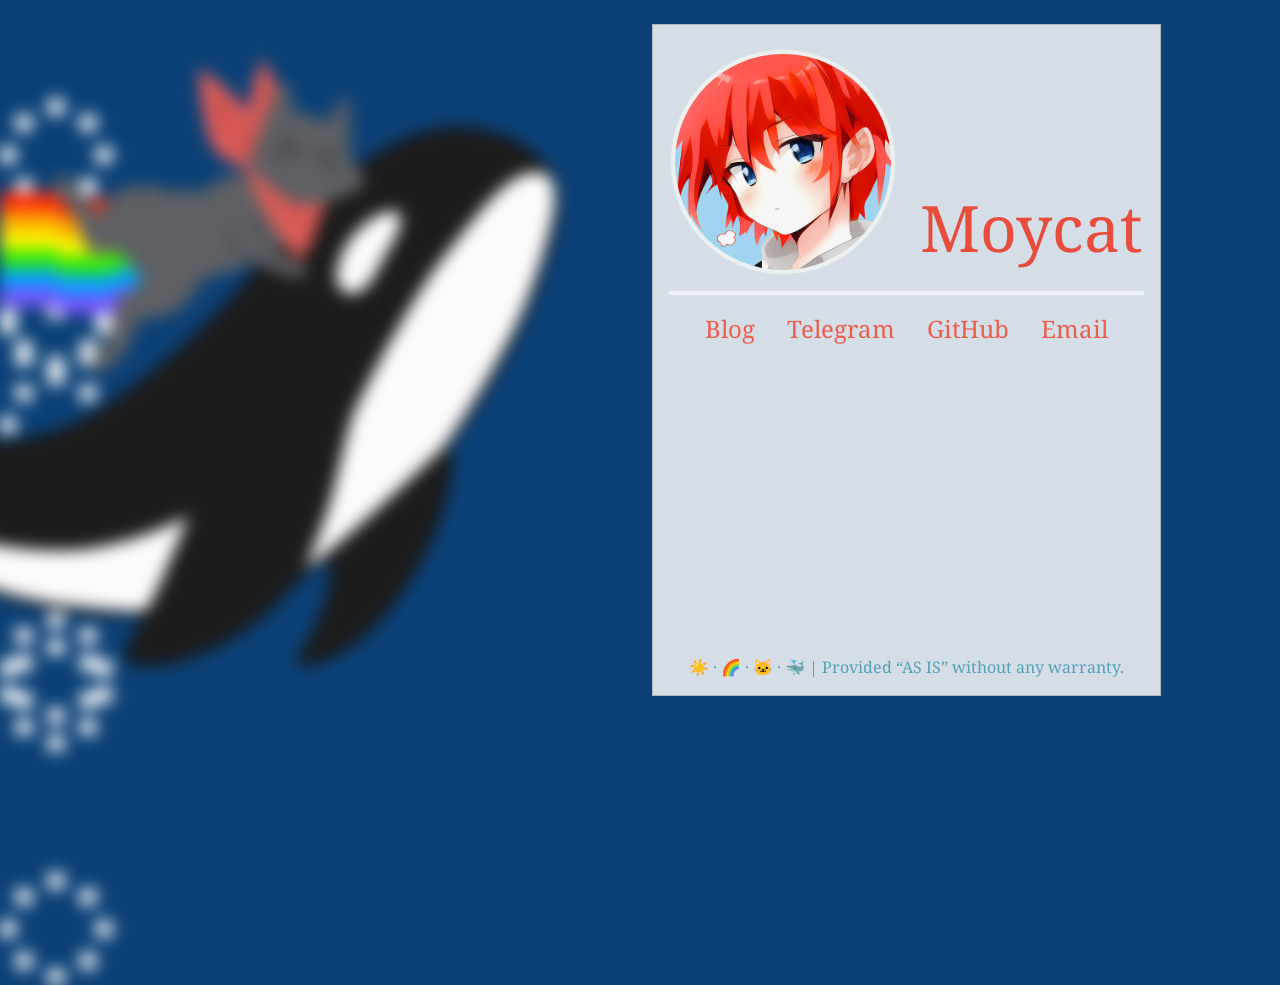
==== index.html @ 17f54705 "reduce js by 2 lines" ====
<!DOCTYPE html>
<html lang="zh-cmn-Hans">
<head>
  <meta charset="UTF-8">
  <meta http-equiv="X-UA-Compatible" content="IE=edge,chrome=1">
  <title>末影随想</title>
  <meta name="apple-mobile-web-app-capable" content="yes">
  <meta name="viewport" content="width=device-width, initial-scale=1, maximum-scale=1, user-scalable=no"/>
  <link rel="apple-touch-icon" sizes="180x180" href="/apple-touch-icon.png">
  <link rel="icon" type="image/png" sizes="32x32" href="/favicon-32x32.png">
  <link rel="icon" type="image/png" sizes="16x16" href="/favicon-16x16.png">
  <link rel="manifest" href="/site.webmanifest">
  <link rel="mask-icon" href="/safari-pinned-tab.svg" color="#e74c3c">
  <meta name="theme-color" content="#e74c3c">
  <link rel="stylesheet" href="/css/bootstrap.min.css"/>
  <link rel="stylesheet" href="/css/style.css"/>
  <link rel="stylesheet" href="/css/neko.css"/>
  <link rel="stylesheet" href="/css/star.css"/>
  <script type='text/javascript' src='/js/bootstrap.bundle.min.js'></script>
  <script type='text/javascript' src='/js/parallax.min.js'></script>
</head>
<body>
<div id="container" class="container-fluid">
  <div class="row h-100">
    <div class="col-xl-5 col-md-6 col-sm-6 col offset-sm-6">
      <div class="h-100 d-flex flex-column">
        <div class="card mt-4 pt-2 mb-4 h-100">
          <div class="card-body d-flex flex-column">
            <div class="row justify-content-center align-items-end">
              <div class="col-md-6 col-8">
                <img id="avatar" src="/img/avatar.webp" class="rounded-circle img-thumbnail"
                     alt="Moycat">
              </div>
              <div class="w-100 d-lg-none"></div>
              <div class="col-md-auto col-12">
                <h1 id="id" class="text-center">Moycat</h1>
              </div>
            </div>
            <hr class="border border-light border-2 opacity-75">
            <div class="row">
              <div class="col">
                <nav class="nav flex-column flex-lg-row justify-content-center">
                  <a class="nav-link pt-0" href="https://blog.moy.cat" target="_self">Blog</a>
                  <a class="nav-link pt-0" href="https://t.me/moycat" target="_blank">Telegram</a>
                  <a class="nav-link pt-0" href="https://github.com/moycat" target="_blank">GitHub</a>
                  <a class="nav-link pt-0" href="mailto:i@moy.cat">Email</a>
                </nav>
              </div>
            </div>
            <div class="row mt-auto">
              <div class="col">
                <p class="text-center mt-3 mb-0 note">
                  <span>☀️ · 🌈 · 🐱 · 🐳</span>
                  <span class="d-none d-lg-inline"> | </span>
                  <span class="w-100 d-block d-lg-none"></span>
                  <span>Provided “AS IS” without any warranty.</span>
                </p>
              </div>
            </div>
          </div>
        </div>
      </div>
    </div>
  </div>
</div>
<div id="background">
  <div id="neko">
    <div id="neko-inner">
      <div id="d" data-depth="0.1">
        <img id="rainbow" src="/img/rainbow.webp" alt="Rainbow"/>
      </div>
      <img id="orca" class="orca-cat" src="/img/orca.webp" alt="Orca" data-depth="0.1"/>
      <img id="sakamoto" class="orca-cat" src="/img/sakamoto.webp" alt="Sakamoto" data-depth="0.1"/>
    </div>
  </div>
  <div id="stars">
    <div class="star" data-depth="0.15"><span></span></div>
    <div class="star" data-depth="0.15"><span></span></div>
    <div class="star" data-depth="0.15"><span></span></div>
    <div class="star" data-depth="0.15"><span></span></div>
    <div class="star" data-depth="0.15"><span></span></div>
    <div class="star" data-depth="0.15"><span></span></div>
    <div class="star" data-depth="0.15"><span></span></div>
    <div class="star" data-depth="0.15"><span></span></div>
    <div class="star" data-depth="0.15"><span></span></div>
    <div class="star" data-depth="0.15"><span></span></div>
  </div>
</div>
<script>
    if (!/^((?!chrome|android).)*safari/i.test(navigator.userAgent)) {
        new Parallax(document.getElementById('stars'));
        new Parallax(document.getElementById('neko-inner'));
    }
</script>
</body>
</html>
---- css/style.css ----
body {
    font-family: "noto serif", SimSun, serif;
    background-color: #0c4177;
    touch-action: pan-x pan-y;
    overflow: hidden;
}

#container {
    height: 80vh;
}

#background {
    filter: blur(8px);
    position: absolute;
    top: 0;
    left: 0;
    z-index: -100;
}

#avatar {
    background-color: #ECF0F1;
    transition: all 300ms ease-out;
}

#avatar:hover {
    transform: translate(0, -0.5rem);
    transition: all 300ms ease-in;
}

#id {
    color: #e74c3c;
    font-size: 4rem;
    font-weight: 300;
}

.card {
    background-color: rgba(250, 250, 250, .85);
    border-radius: 0 !important;
}

.nav-link, .nav-link:visited {
    color: #eb5e4e;
    font-size: 1.5rem;
}

.nav-link:hover {
    color: #ff5f4e;
}

.note {
    color: #53a1b8;
}

@media (max-width: 992px) {
    #id {
        font-size: 3.6rem;
    }
}

@media (max-width: 768px) {
    #id {
        font-size: 3rem;
    }
}

@media (max-width: 576px) {
    #id {
        font-size: 4rem;
    }
}

@font-face {
    font-family: 'Noto Serif';
    font-style: normal;
    font-weight: 400;
    font-display: swap;
    src: url(/font/NotoSerif.woff2) format('woff2');
}
---- css/neko.css ----
#neko {
    position: absolute;
}

#neko-inner {
    position: absolute;
    height: 100vh;
    width: 100vw;
}

#rainbow {
    height: 400px;
    top: 15px;
    left: 0;
    position: absolute;
    animation: 3s roll linear infinite normal;
}

.orca-cat {
    position: absolute;
    width: 960px;
    top: 60px !important;
    left: -400px !important;
}

#orca {
    z-index: 10;
}

#sakamoto {
    z-index: 20;
}

#d {
    position: absolute;
    top: 0 !important;
    left: 0 !important;
    height: 400px;
    clip-path: polygon(-100px 0, 150px 0, 150px 100%, -100px 100%);
    z-index: 15;
}

@media (max-width: 1200px) {
    #neko {
        transform: scale(0.85);
    }

    .orca-cat {
        left: -400px !important;
    }
}

@media (max-width: 992px) {
    #neko {
        transform: scale(0.75);
    }
}

@media (max-width: 768px) {
    #neko {
        transform: scale(0.6);
    }
}

@media (max-width: 576px) {
    #neko {
        transform: scale(0.5);
    }

    #d {
        top: 100vh !important;
        left: -300px !important;
        clip-path: polygon(0 0, 450px 0, 450px 100%, 0 100%);
    }

    .orca-cat {
        top: calc(100vh + 60px) !important;
        left: -400px !important;
    }
}

@keyframes roll {
    0% {
        transform: translate(0, 0);
    }
    100% {
        transform: translate(-50%, 0);
    }
}
---- css/star.css ----
#stars {
    position: absolute;
    width: 100vw;
    height: 100vh;
    z-index: -1;
}

.star {
    position: absolute !important;
    width: 112px;
    height: 112px;
    overflow: hidden;
    animation: star-fly 8s linear infinite normal;
}

.star span {
    position: absolute;
    left: 0;
    width: 448px;
    height: 112px;
    background-image: linear-gradient(to right, rgba(0, 0, 0, 0) 0%, rgba(0, 0, 0, 0) 48px, #ffffff 48px, #ffffff 64px, rgba(0, 0, 0, 0) 64px, rgba(0, 0, 0, 0) 448px), linear-gradient(to right, rgba(0, 0, 0, 0) 0%, rgba(0, 0, 0, 0) 48px, #ffffff 48px, #ffffff 64px, rgba(0, 0, 0, 0) 64px, rgba(0, 0, 0, 0) 448px), linear-gradient(to right, rgba(0, 0, 0, 0) 0%, rgba(0, 0, 0, 0) 16px, #ffffff 16px, #ffffff 32px, rgba(0, 0, 0, 0) 32px, rgba(0, 0, 0, 0) 80px, #ffffff 80px, #ffffff 96px, rgba(0, 0, 0, 0) 96px, rgba(0, 0, 0, 0) 160px, #ffffff 160px, #ffffff 176px, rgba(0, 0, 0, 0) 176px, rgba(0, 0, 0, 0) 272px, #ffffff 272px, #ffffff 288px, rgba(0, 0, 0, 0) 288px, rgba(0, 0, 0, 0) 448px), linear-gradient(to right, rgba(0, 0, 0, 0) 0%, rgba(0, 0, 0, 0) 16px, #ffffff 16px, #ffffff 32px, rgba(0, 0, 0, 0) 32px, rgba(0, 0, 0, 0) 80px, #ffffff 80px, #ffffff 96px, rgba(0, 0, 0, 0) 96px, rgba(0, 0, 0, 0) 160px, #ffffff 160px, #ffffff 176px, rgba(0, 0, 0, 0) 176px, rgba(0, 0, 0, 0) 272px, #ffffff 272px, #ffffff 288px, rgba(0, 0, 0, 0) 288px, rgba(0, 0, 0, 0) 448px), linear-gradient(to right, rgba(0, 0, 0, 0) 0%, rgba(0, 0, 0, 0) 272px, #ffffff 272px, #ffffff 288px, rgba(0, 0, 0, 0) 288px, rgba(0, 0, 0, 0) 448px), linear-gradient(to right, rgba(0, 0, 0, 0) 0%, rgba(0, 0, 0, 0) 272px, #ffffff 272px, #ffffff 288px, rgba(0, 0, 0, 0) 288px, rgba(0, 0, 0, 0) 448px), linear-gradient(to right, #ffffff 0%, #ffffff 16px, rgba(0, 0, 0, 0) 16px, rgba(0, 0, 0, 0) 96px, #ffffff 96px, #ffffff 112px, rgba(0, 0, 0, 0) 112px, rgba(0, 0, 0, 0) 128px, #ffffff 128px, #ffffff 144px, rgba(0, 0, 0, 0) 144px, rgba(0, 0, 0, 0) 160px, #ffffff 160px, #ffffff 176px, rgba(0, 0, 0, 0) 176px, rgba(0, 0, 0, 0) 192px, #ffffff 192px, #ffffff 208px, rgba(0, 0, 0, 0) 208px, rgba(0, 0, 0, 0) 240px, #ffffff 240px, #ffffff 272px, rgba(0, 0, 0, 0) 272px, rgba(0, 0, 0, 0) 288px, #ffffff 288px, #ffffff 320px, rgba(0, 0, 0, 0) 320px, rgba(0, 0, 0, 0) 384px, #ffffff 384px, #ffffff 400px, rgba(0, 0, 0, 0) 400px, rgba(0, 0, 0, 0) 448px), linear-gradient(to right, #ffffff 0%, #ffffff 16px, rgba(0, 0, 0, 0) 16px, rgba(0, 0, 0, 0) 96px, #ffffff 96px, #ffffff 112px, rgba(0, 0, 0, 0) 112px, rgba(0, 0, 0, 0) 128px, #ffffff 128px, #ffffff 144px, rgba(0, 0, 0, 0) 144px, rgba(0, 0, 0, 0) 160px, #ffffff 160px, #ffffff 176px, rgba(0, 0, 0, 0) 176px, rgba(0, 0, 0, 0) 192px, #ffffff 192px, #ffffff 208px, rgba(0, 0, 0, 0) 208px, rgba(0, 0, 0, 0) 240px, #ffffff 240px, #ffffff 272px, rgba(0, 0, 0, 0) 272px, rgba(0, 0, 0, 0) 288px, #ffffff 288px, #ffffff 320px, rgba(0, 0, 0, 0) 320px, rgba(0, 0, 0, 0) 384px, #ffffff 384px, #ffffff 400px, rgba(0, 0, 0, 0) 400px, rgba(0, 0, 0, 0) 448px), linear-gradient(to right, rgba(0, 0, 0, 0) 0%, rgba(0, 0, 0, 0) 272px, #ffffff 272px, #ffffff 288px, rgba(0, 0, 0, 0) 288px, rgba(0, 0, 0, 0) 448px), linear-gradient(to right, rgba(0, 0, 0, 0) 0%, rgba(0, 0, 0, 0) 272px, #ffffff 272px, #ffffff 288px, rgba(0, 0, 0, 0) 288px, rgba(0, 0, 0, 0) 448px), linear-gradient(to right, rgba(0, 0, 0, 0) 0%, rgba(0, 0, 0, 0) 16px, #ffffff 16px, #ffffff 32px, rgba(0, 0, 0, 0) 32px, rgba(0, 0, 0, 0) 80px, #ffffff 80px, #ffffff 96px, rgba(0, 0, 0, 0) 96px, rgba(0, 0, 0, 0) 160px, #ffffff 160px, #ffffff 176px, rgba(0, 0, 0, 0) 176px, rgba(0, 0, 0, 0) 272px, #ffffff 272px, #ffffff 288px, rgba(0, 0, 0, 0) 288px, rgba(0, 0, 0, 0) 448px), linear-gradient(to right, rgba(0, 0, 0, 0) 0%, rgba(0, 0, 0, 0) 16px, #ffffff 16px, #ffffff 32px, rgba(0, 0, 0, 0) 32px, rgba(0, 0, 0, 0) 80px, #ffffff 80px, #ffffff 96px, rgba(0, 0, 0, 0) 96px, rgba(0, 0, 0, 0) 160px, #ffffff 160px, #ffffff 176px, rgba(0, 0, 0, 0) 176px, rgba(0, 0, 0, 0) 272px, #ffffff 272px, #ffffff 288px, rgba(0, 0, 0, 0) 288px, rgba(0, 0, 0, 0) 448px), linear-gradient(to right, rgba(0, 0, 0, 0) 0%, rgba(0, 0, 0, 0) 48px, #ffffff 48px, #ffffff 64px, rgba(0, 0, 0, 0) 64px, rgba(0, 0, 0, 0) 448px), linear-gradient(to right, rgba(0, 0, 0, 0) 0%, rgba(0, 0, 0, 0) 48px, #ffffff 48px, #ffffff 64px, rgba(0, 0, 0, 0) 64px, rgba(0, 0, 0, 0) 448px);
    background-position: 0 0, 0 8px, 0 16px, 0 24px, 0 32px, 0 40px, 0 48px, 0 56px, 0 64px, 0 72px, 0 80px, 0 88px, 0 96px, 0 104px, 0 112px;
    background-size: 448px 8px;
    background-repeat: no-repeat;
    animation: star 600ms step-start infinite alternate;
}

@media (max-width: 992px) {
    .star:nth-child(9), .star:nth-child(10) {
        display: none;
    }
}

@media (max-width: 768px) {
    .star:nth-child(8) {
        display: none;
    }
}

@media (max-width: 576px) {
    #stars {
        transform: scale(0.8);
    }

    .star {
        animation-duration: 4s;
    }

    .star:nth-child(6) {
        top: 107vh !important;
    }

    .star:nth-child(7) {
        top: 111vh !important;
    }
}

.star:nth-child(1) {
    animation-delay: -0.8s;
    top: 97vh !important;
}

.star:nth-child(1) span {
    animation-delay: -585ms;
}

.star:nth-child(2) {
    animation-delay: -7.2s;
    top: 68vh !important;
}

.star:nth-child(2) span {
    animation-delay: -97ms;
}

.star:nth-child(3) {
    animation-delay: -4.3s;
    top: 11vh !important;
}

.star:nth-child(3) span {
    animation-delay: -530ms;
}

.star:nth-child(4) {
    animation-delay: -5.9s;
    top: 50vh !important;
}

.star:nth-child(4) span {
    animation-delay: -412ms;
}

.star:nth-child(5) {
    animation-delay: -7.5s;
    top: 30vh !important;
}

.star:nth-child(5) span {
    animation-delay: -500ms;
}

.star:nth-child(6) {
    animation-delay: -2.4s;
    top: 71vh !important;
}

.star:nth-child(6) span {
    animation-delay: -517ms;
}

.star:nth-child(7) {
    animation-delay: -1.7s;
    top: 11vh !important;
}

.star:nth-child(7) span {
    animation-delay: -297ms;
}

.star:nth-child(8) {
    animation-delay: -3.7s;
    top: 29vh !important;
}

.star:nth-child(8) span {
    animation-delay: -442ms;
}

.star:nth-child(9) {
    animation-delay: -4.8s;
    top: 41vh !important;
}

.star:nth-child(9) span {
    animation-delay: -38ms;
}

.star:nth-child(10) {
    animation-delay: -1s;
    top: 23vh !important;
}

.star:nth-child(10) span {
    animation-delay: -421ms;
}

@keyframes star {
    0%, 16.6% {
        left: 0;
    }
    16.7%, 49.9% {
        left: -112px;
    }
    50%, 83.2% {
        left: -224px;
    }
    83.3%, 100% {
        left: -336px;
    }
}

@keyframes star-fly {
    0% {
        left: 100vw;
    }
    100% {
        left: -112px;
    }
}
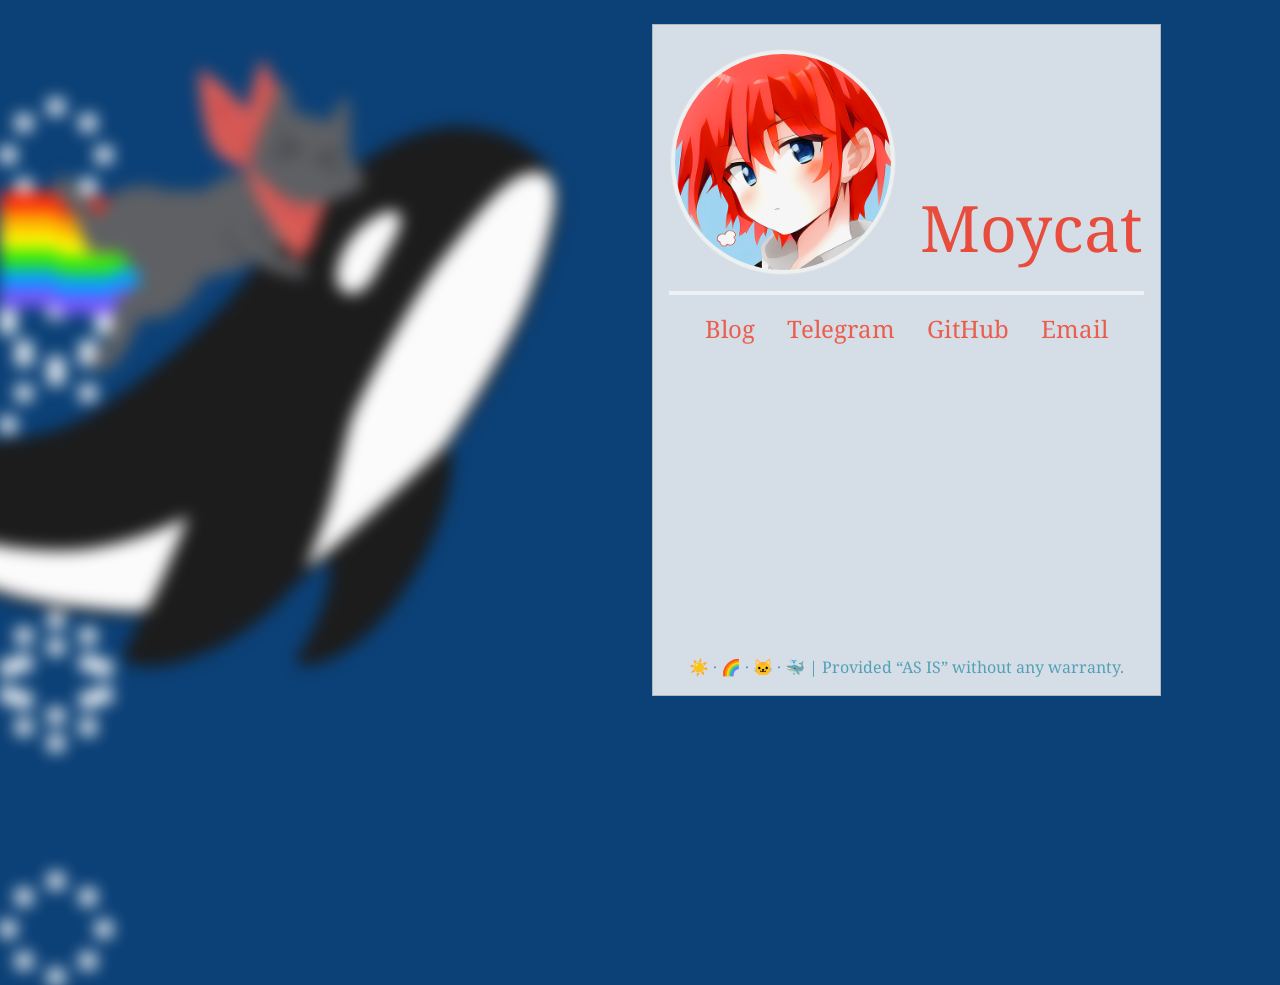
==== commit d993383f: "fix bugs on iOS" ====
--- a/index.html
+++ b/index.html
@@ -1,9 +1,9 @@
 <!DOCTYPE html>
-<html lang="zh-cmn-Hans">
+<html lang="en">
 <head>
   <meta charset="UTF-8">
   <meta http-equiv="X-UA-Compatible" content="IE=edge,chrome=1">
-  <title>末影随想</title>
+  <title>Moycat’s Home</title>
   <meta name="apple-mobile-web-app-capable" content="yes">
   <meta name="viewport" content="width=device-width, initial-scale=1, maximum-scale=1, user-scalable=no"/>
   <link rel="apple-touch-icon" sizes="180x180" href="/apple-touch-icon.png">
@@ -11,7 +11,7 @@
   <link rel="icon" type="image/png" sizes="16x16" href="/favicon-16x16.png">
   <link rel="manifest" href="/site.webmanifest">
   <link rel="mask-icon" href="/safari-pinned-tab.svg" color="#e74c3c">
-  <meta name="theme-color" content="#e74c3c">
+  <meta name="theme-color" content="#0c4177">
   <link rel="stylesheet" href="/css/bootstrap.min.css"/>
   <link rel="stylesheet" href="/css/style.css"/>
   <link rel="stylesheet" href="/css/neko.css"/>
@@ -67,7 +67,8 @@
   <div id="neko">
     <div id="neko-inner">
       <div id="d" data-depth="0.1">
-        <img id="rainbow" src="/img/rainbow.webp" alt="Rainbow"/>
+        <img class="rainbow" src="/img/rainbow.webp" alt="Rainbow"/>
+        <img class="rainbow" src="/img/rainbow.webp" style="animation-delay: -1500ms" alt="Rainbow"/>
       </div>
       <img id="orca" class="orca-cat" src="/img/orca.webp" alt="Orca" data-depth="0.1"/>
       <img id="sakamoto" class="orca-cat" src="/img/sakamoto.webp" alt="Sakamoto" data-depth="0.1"/>
@@ -91,6 +92,7 @@
         new Parallax(document.getElementById('stars'));
         new Parallax(document.getElementById('neko-inner'));
     }
+    console.warn("前端麻瓜之作，请勿细看。");
 </script>
 </body>
 </html>
--- a/css/neko.css
+++ b/css/neko.css
@@ -8,7 +8,7 @@
     width: 100vw;
 }
 
-#rainbow {
+.rainbow {
     height: 400px;
     top: 15px;
     left: 0;
@@ -81,9 +81,9 @@
 
 @keyframes roll {
     0% {
-        transform: translate(0, 0);
+        transform: translate(-25%, 0);
     }
     100% {
-        transform: translate(-50%, 0);
+        transform: translate(-75%, 0);
     }
 }
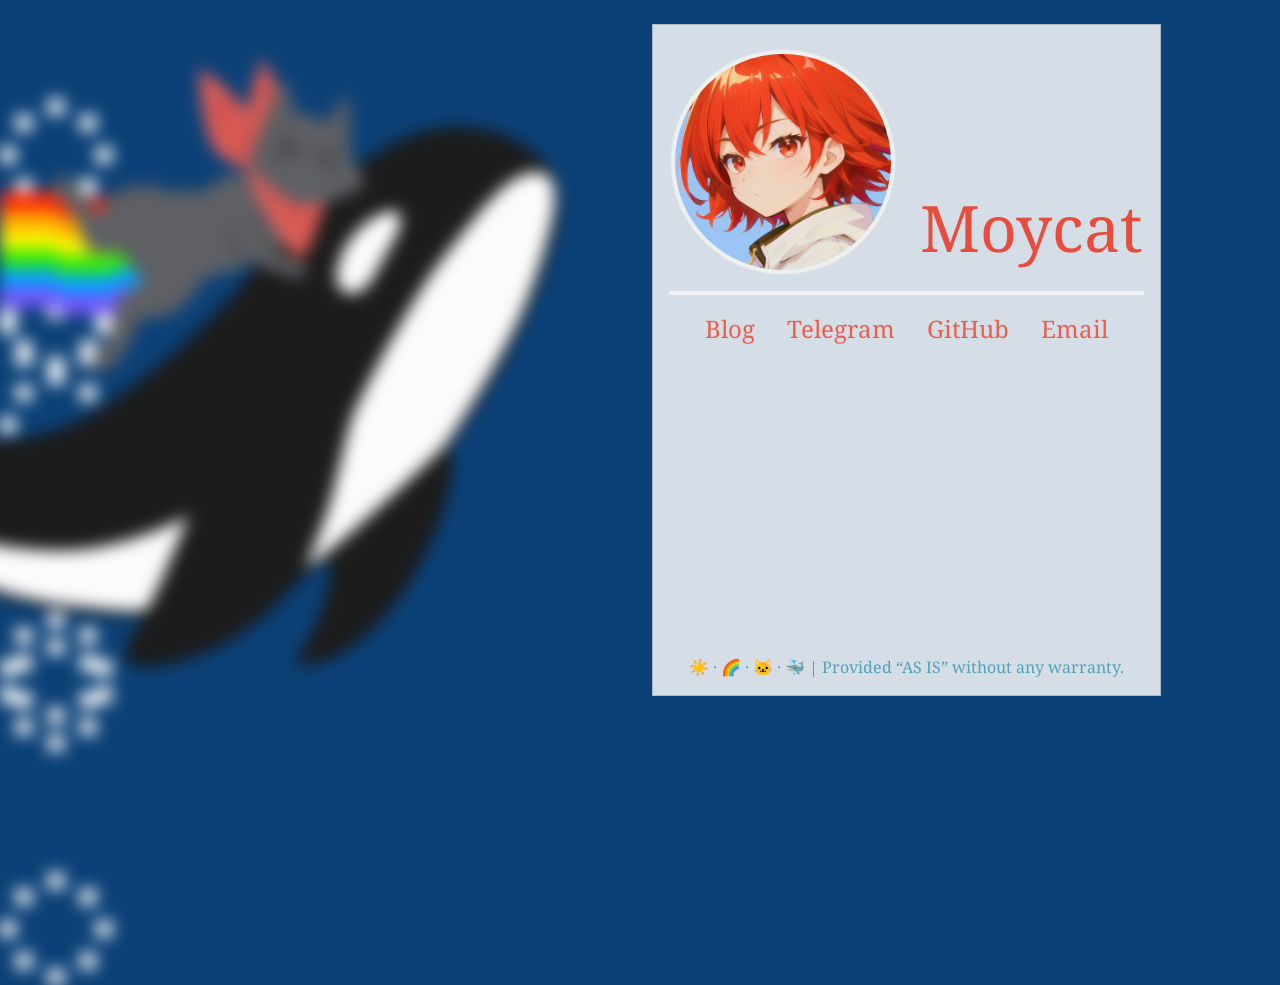
==== commit 2db0172b: "add code for analytics" ====
--- a/index.html
+++ b/index.html
@@ -10,14 +10,20 @@
   <link rel="icon" type="image/png" sizes="32x32" href="/favicon-32x32.png">
   <link rel="icon" type="image/png" sizes="16x16" href="/favicon-16x16.png">
   <link rel="manifest" href="/site.webmanifest">
-  <link rel="mask-icon" href="/safari-pinned-tab.svg" color="#e74c3c">
   <meta name="theme-color" content="#0c4177">
   <link rel="stylesheet" href="/css/bootstrap.min.css"/>
   <link rel="stylesheet" href="/css/style.css"/>
   <link rel="stylesheet" href="/css/neko.css"/>
   <link rel="stylesheet" href="/css/star.css"/>
-  <script type='text/javascript' src='/js/bootstrap.bundle.min.js'></script>
   <script type='text/javascript' src='/js/parallax.min.js'></script>
+  <!-- Google tag (gtag.js) -->
+  <script async src="https://www.googletagmanager.com/gtag/js?id=G-HF04LX067N"></script>
+  <script>
+      window.dataLayer = window.dataLayer || [];
+      function gtag(){dataLayer.push(arguments);}
+      gtag('js', new Date());
+      gtag('config', 'G-HF04LX067N');
+  </script>
 </head>
 <body>
 <div id="container" class="container-fluid">
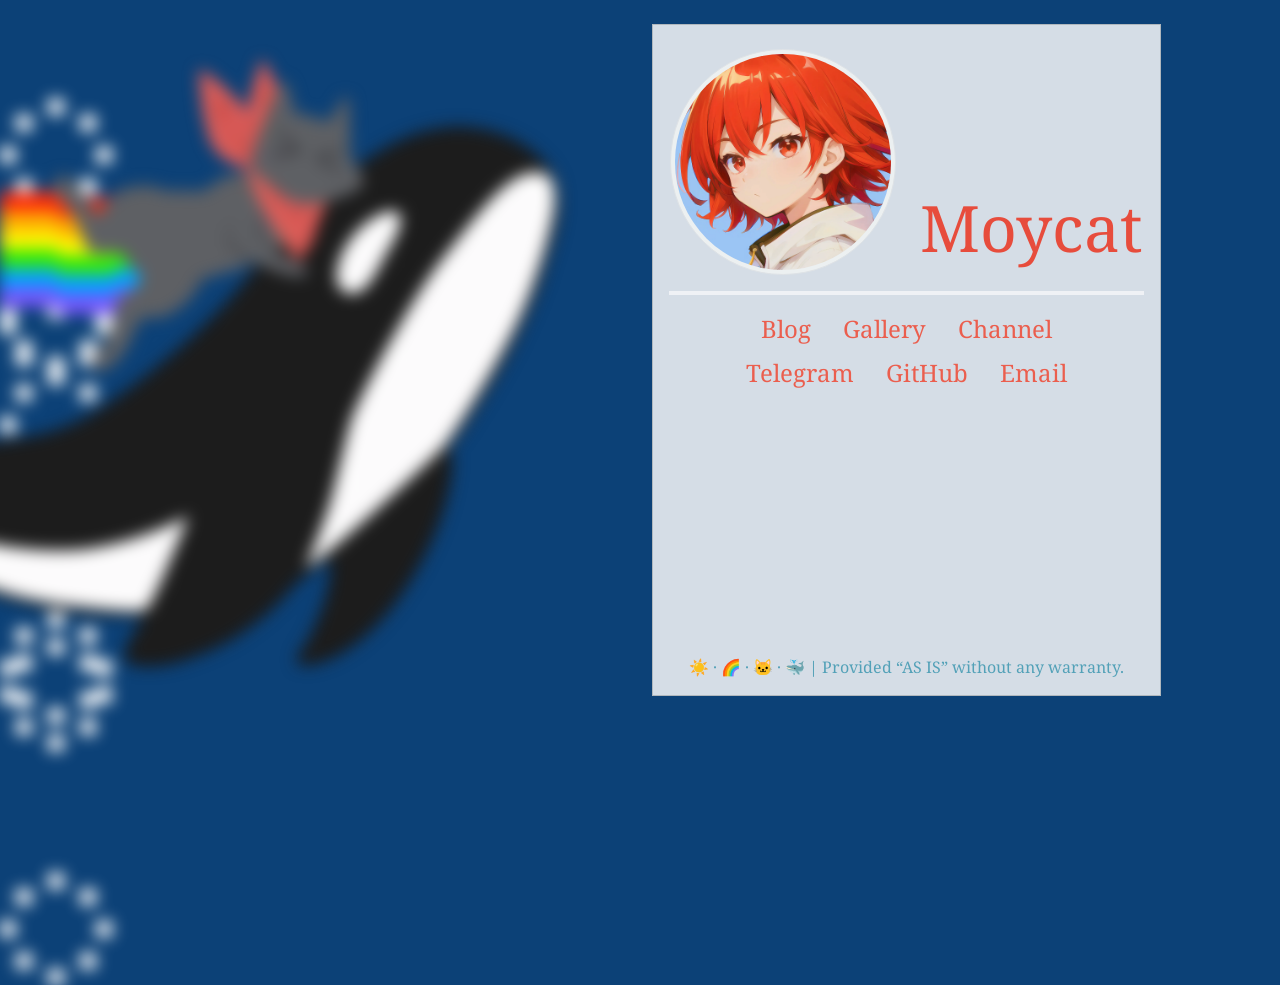
==== commit 6f48d4dc: "update links" ====
--- a/index.html
+++ b/index.html
@@ -4,7 +4,7 @@
   <meta charset="UTF-8">
   <meta http-equiv="X-UA-Compatible" content="IE=edge,chrome=1">
   <title>Moycat’s Home</title>
-  <meta name="apple-mobile-web-app-capable" content="yes">
+  <meta name="mobile-web-app-capable" content="yes">
   <meta name="viewport" content="width=device-width, initial-scale=1, maximum-scale=1, user-scalable=no"/>
   <link rel="apple-touch-icon" sizes="180x180" href="/apple-touch-icon.png">
   <link rel="icon" type="image/png" sizes="32x32" href="/favicon-32x32.png">
@@ -47,6 +47,14 @@
               <div class="col">
                 <nav class="nav flex-column flex-lg-row justify-content-center">
                   <a class="nav-link pt-0" href="https://blog.moy.cat" target="_self">Blog</a>
+                  <a class="nav-link pt-0" href="https://gallery.moy.cat" target="_self">Gallery</a>
+                  <a class="nav-link pt-0" href="https://t.me/moycat_official" target="_blank">Channel</a>
+                </nav>
+              </div>
+            </div>
+            <div class="row">
+              <div class="col">
+                <nav class="nav flex-column flex-lg-row justify-content-center">
                   <a class="nav-link pt-0" href="https://t.me/moycat" target="_blank">Telegram</a>
                   <a class="nav-link pt-0" href="https://github.com/moycat" target="_blank">GitHub</a>
                   <a class="nav-link pt-0" href="mailto:i@moy.cat">Email</a>
@@ -101,4 +109,4 @@
     console.warn("前端麻瓜之作，请勿细看。");
 </script>
 </body>
-</html>+</html>
